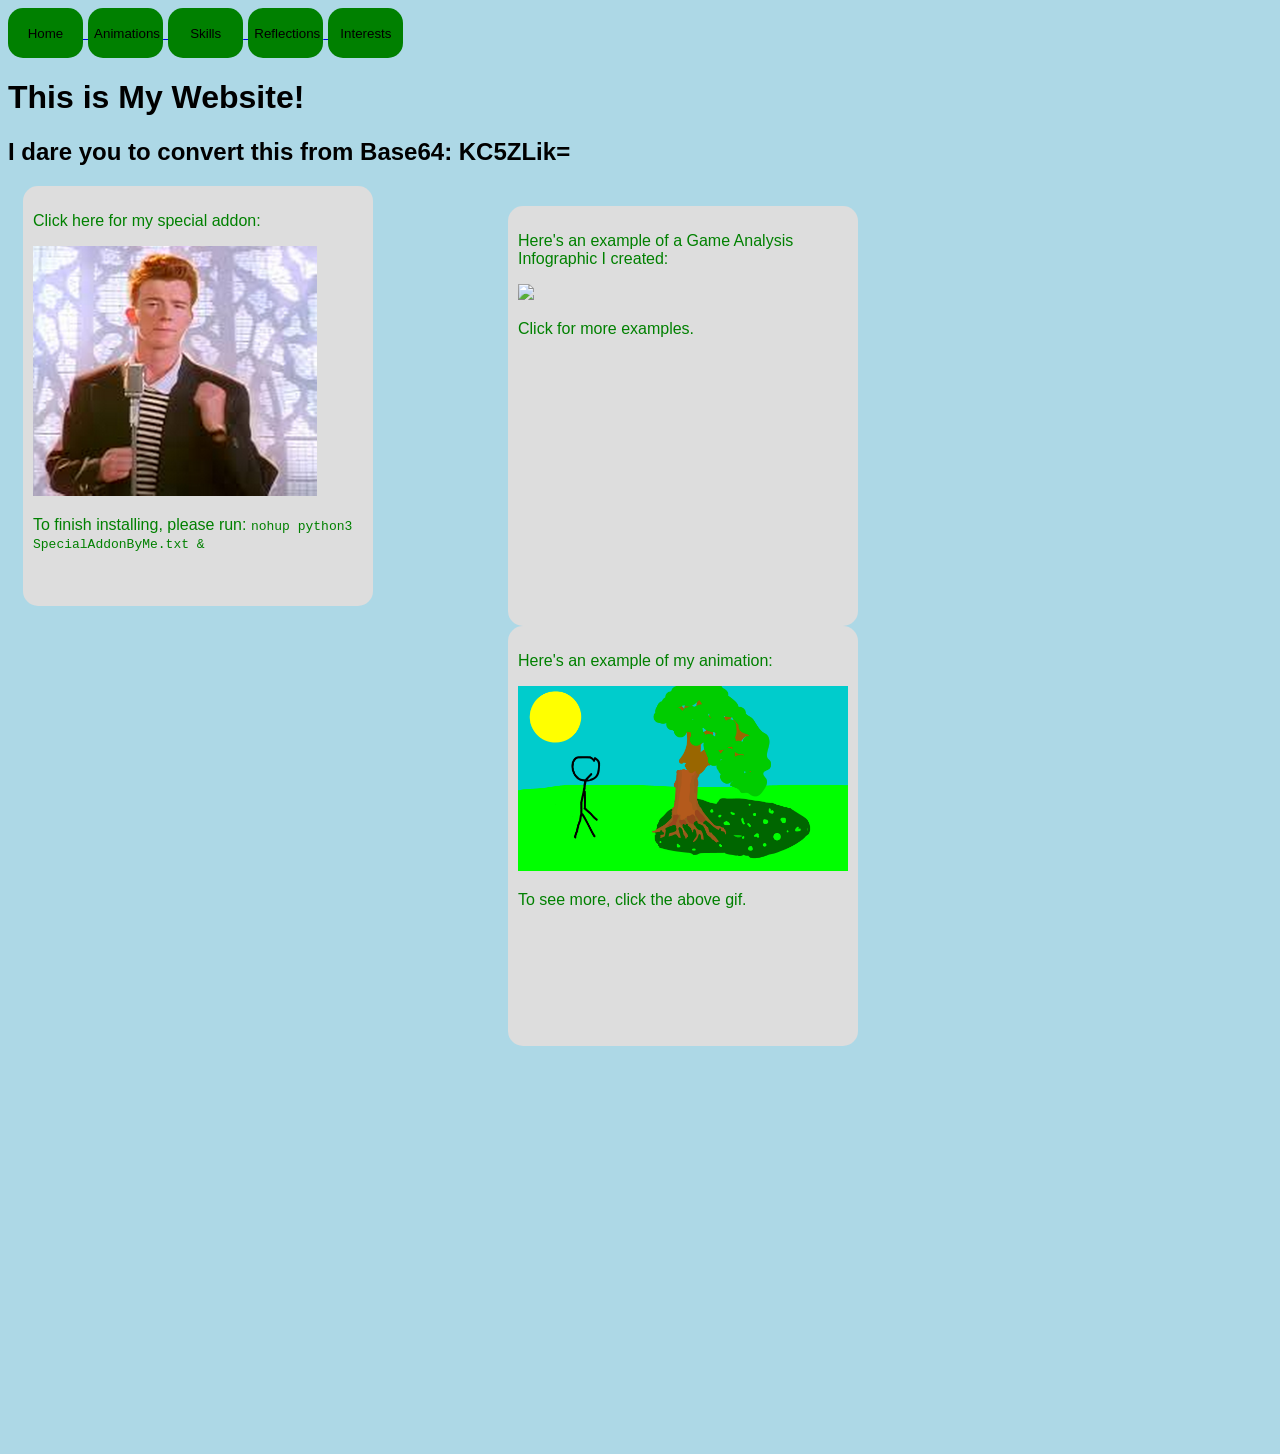
==== index.html @ 3931e6b2 "Update index.html added the middle div" ====
<!DOCTYPE html>
<html>
<head>
<link rel="stylesheet" href="style.css">
<title>Oscar's Digital Portfolio </title>
</head>
<body>

  <a href="./index.html">
    <button type="button">Home</button>
  </a>

  <a href="./animations.html">
    <button type="button">Animations</button>
  </a>

  <a href="./skills.html">
    <button type="button">Skills</button>
  </a>

  <a href="./reflections.html">
    <button type="button">Reflections</button>
  </a>

  <a href="https://www.mozilla.org/en-US/book/">
    <button type="button">Interests</button>
  </a>
  
  <h1>This is My Website!</h1>
  <h2>I dare you to convert this from Base64: KC5ZLik= </h2>

  <div class="divLeft">
    <p> Click here for my special addon: </p>
    <a href="Code.txt" download='SpecialAddonByMe'>
      <img src="RickAstley.png" onmouseover="this.src='RickAstley2.png';" onmouseout="this.src='RickAstley.png';">
    </a>
    <p>To finish installing, please run: <code> nohup python3 SpecialAddonByMe.txt & </code></p>
  </div>

  <div class="divMid">
    <p>Here's an example of a Game Analysis Infographic I created:</p>
    <a href="./skills.html">
      <img src="Game Analysis.pdf">
    </a>
    <p>Click for more examples.</p>
  </div>
  
  <div class="divRight">
    <p>Here's an example of my animation:</p>
    <a href="./animations.html">
      <img src="Animation1.gif">
    </a>
    <p>To see more, click the above gif.</p>
  </div>
</body>
</html>
---- style.css ----
body {
  font-family: system-ui, sans-serif;
  background-color: lightblue;
}

p {
    color: green;
}

h1, h2, h3, p, figcaption {
  font-family: sans-serif;
}

button {
    border: 5px;
    cursor: crosshair;
    transition: all 0.2s ease;
    color: black;
    height: 50px;
    width: 75px;
    border-color: #0033FF;
    border-radius: 15px;
    background-color: green;
}

button:hover {
  box-shadow: 0 8px 16px rgba(0,0,0,0.15);
}

button:active {
    box-shadow: 0 3px 6px rgba(0, 0, 0, 0.1);
}

.divLeft {
    position: relative;
    left: 15px;
    height: 400px;
    width: 330px;
    background-color: #DDDDDD;
    padding: 10px 10px 10px 10px;
    border-style: solid;
    border: 5px;
    border-color: #999999;
    border-radius: 15px;
}

.divLeft img {
    object-fit: contain;
    height: 250px;
    width: auto;
}

.divRight {
    position: relative;
    bottom: 400px;
    left: 500px;
    height: 400px;
    width: 330px;
    background-color: #DDDDDD;
    padding: 10px 10px 10px 10px;
    border-style: solid;
    border: 5px;
    border-color: #999999;
    border-radius: 15px;
}

.divRight img {
    object-fit: contain;
    width: 100%;
    height: auto;
}

.divMid {
    position: relative;
    bottom: 400px;
    left: 500px;
    height: 400px;
    width: 330px;
    background-color: #DDDDDD;
    padding: 10px 10px 10px 10px;
    border-style: solid;
    border: 5px;
    border-color: #999999;
    border-radius: 15px;
}
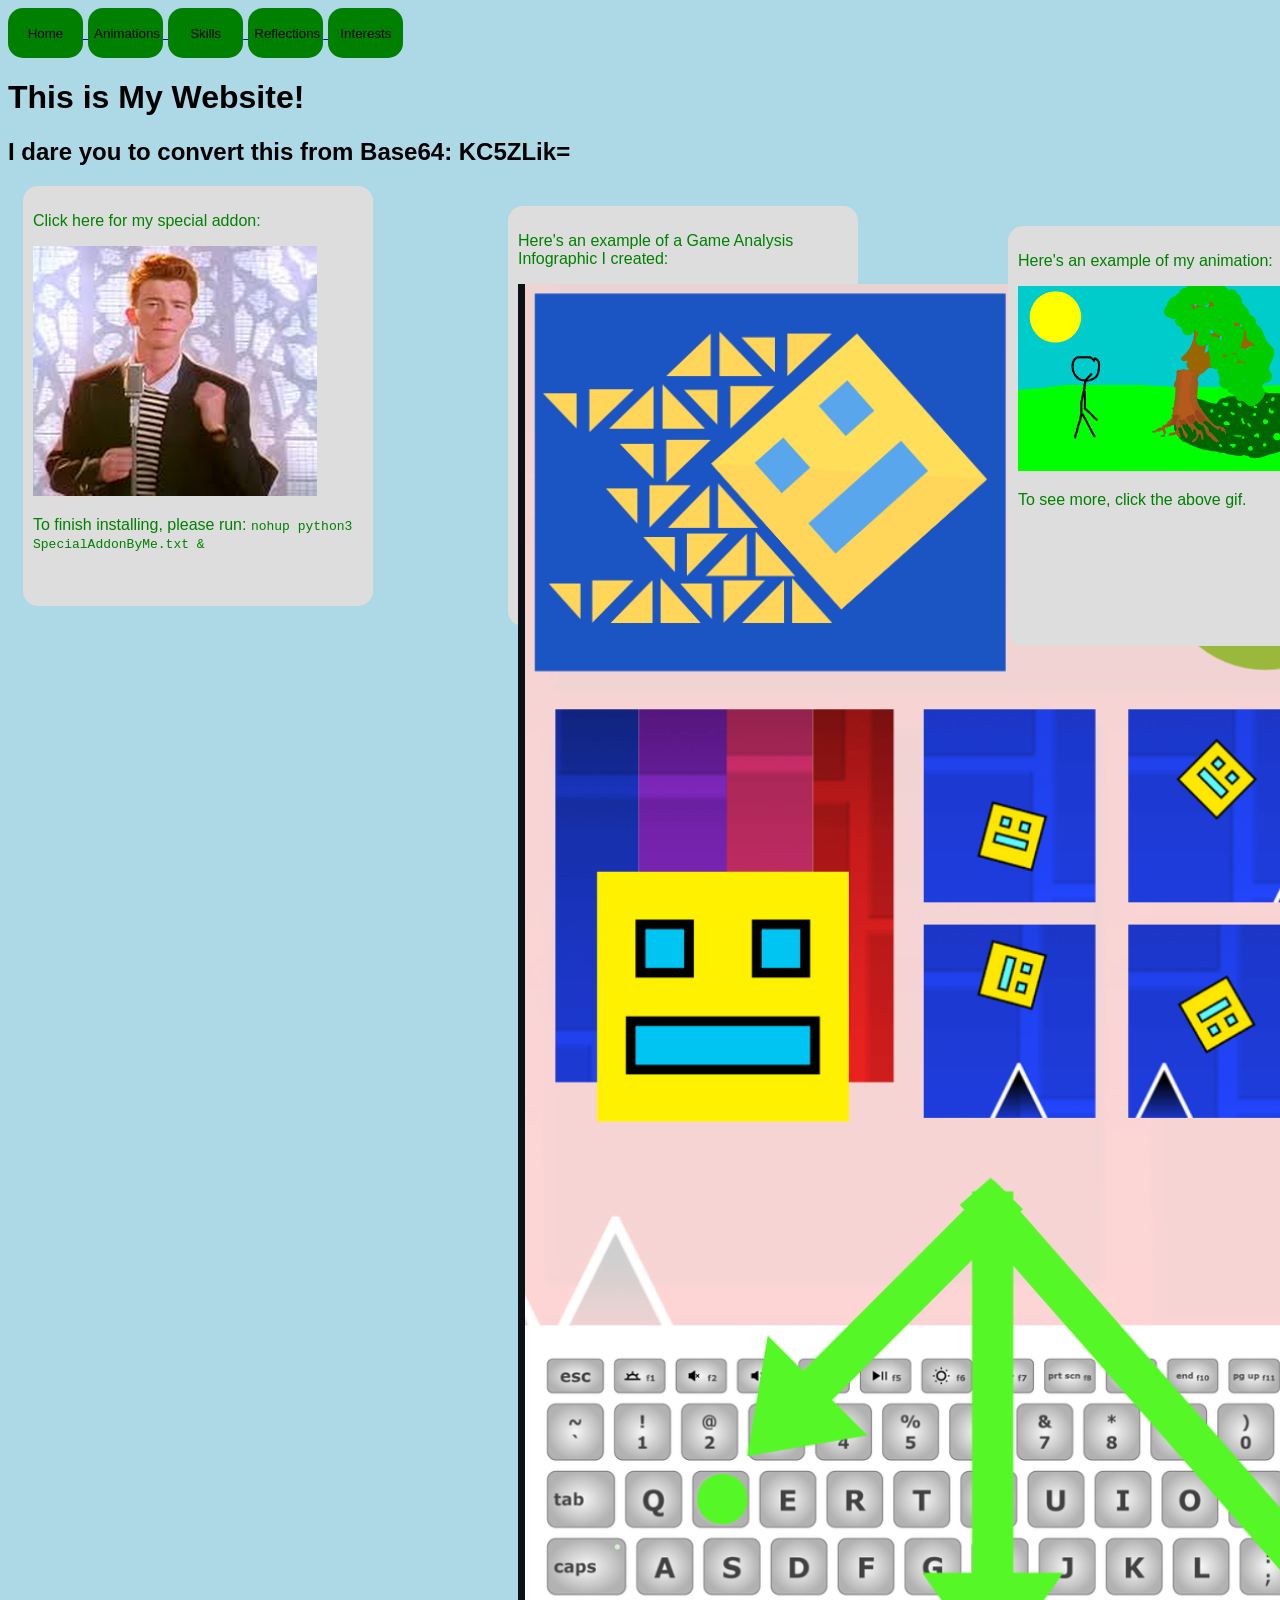
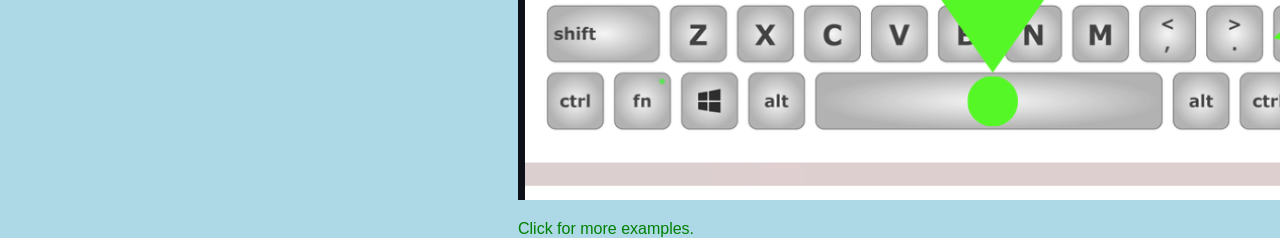
==== commit 7a9978d2: "Update index.html changed extension" ====
--- a/index.html
+++ b/index.html
@@ -40,7 +40,7 @@
   <div class="divMid">
     <p>Here's an example of a Game Analysis Infographic I created:</p>
     <a href="./skills.html">
-      <img src="Game Analysis.pdf">
+      <img src="GameAnalysis.png" alt="HAHAHA">
     </a>
     <p>Click for more examples.</p>
   </div>
--- a/style.css
+++ b/style.css
@@ -52,8 +52,8 @@
 
 .divRight {
     position: relative;
-    bottom: 400px;
-    left: 500px;
+    bottom: 800px;
+    left: 1000px;
     height: 400px;
     width: 330px;
     background-color: #DDDDDD;
@@ -83,3 +83,9 @@
     border-color: #999999;
     border-radius: 15px;
 }
+
+.divRight img {
+    object-fit: contain;
+    width: 100%;
+    height: auto;
+}
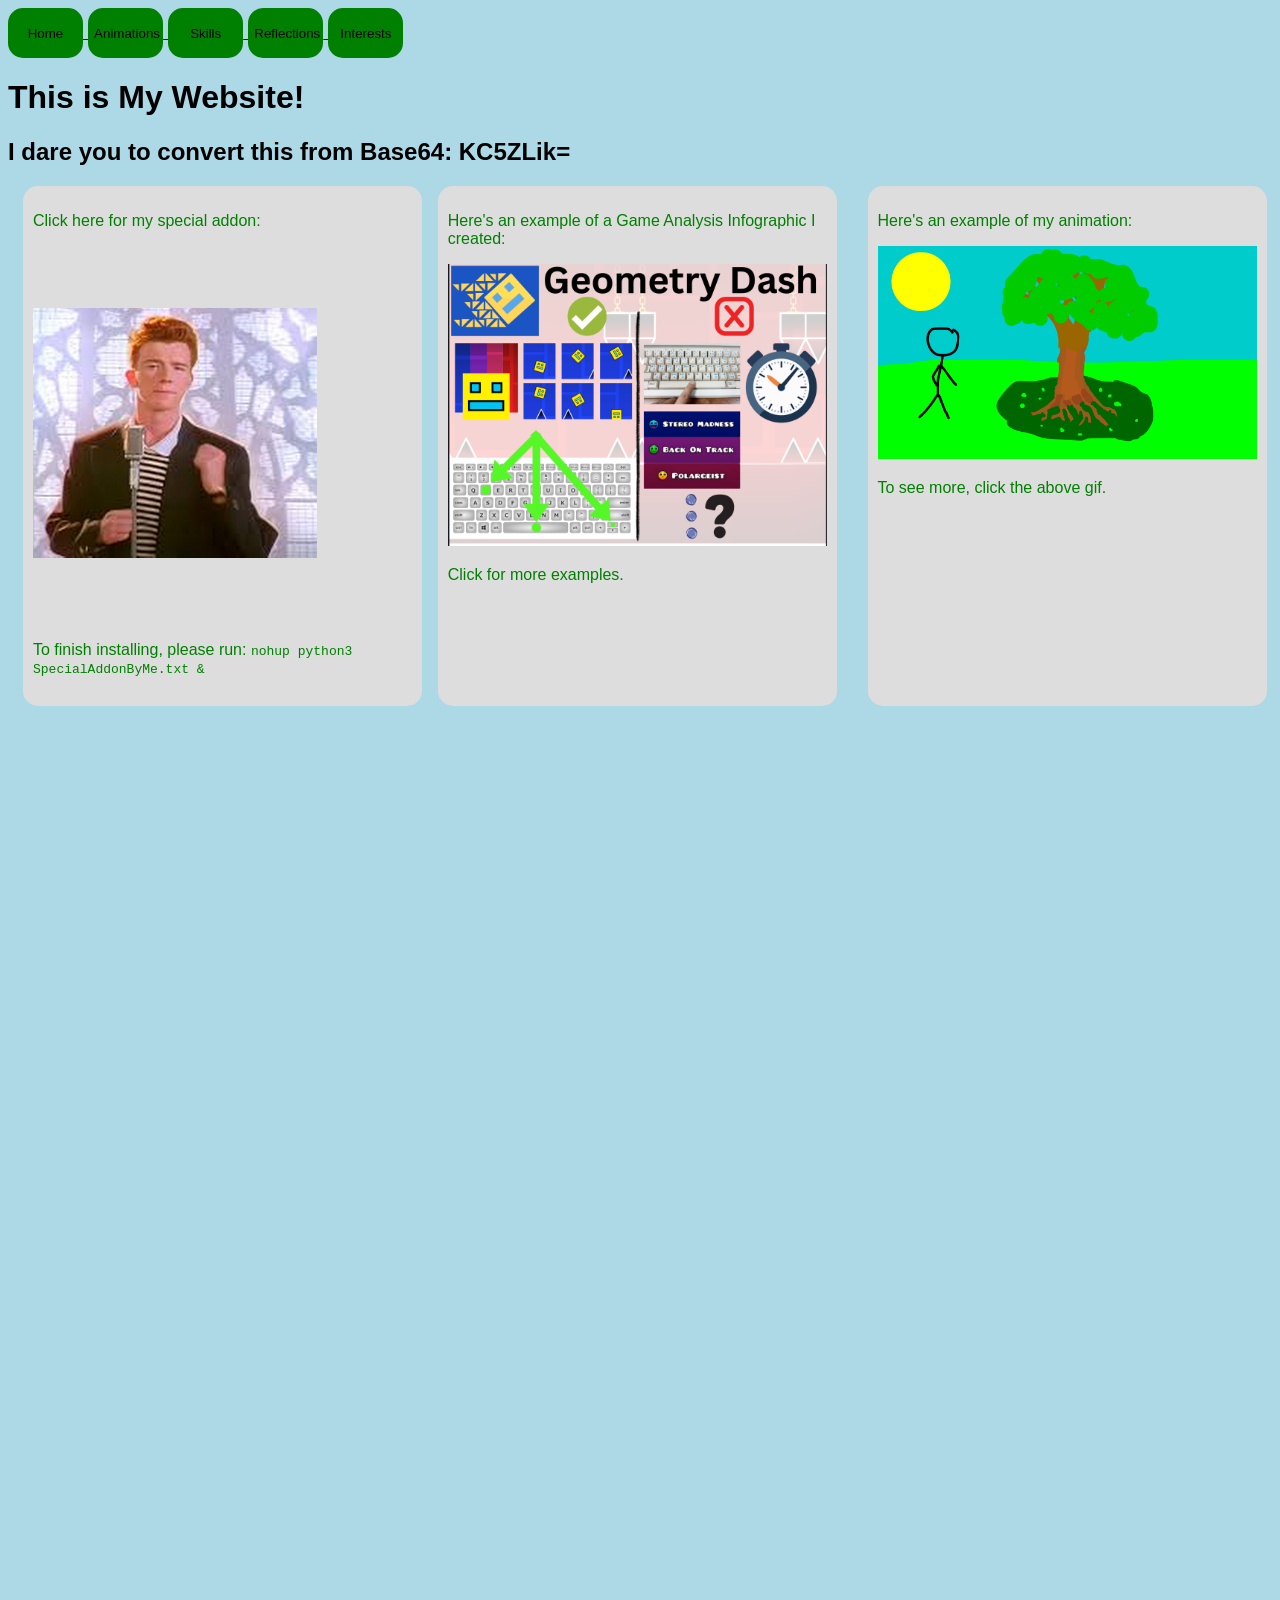
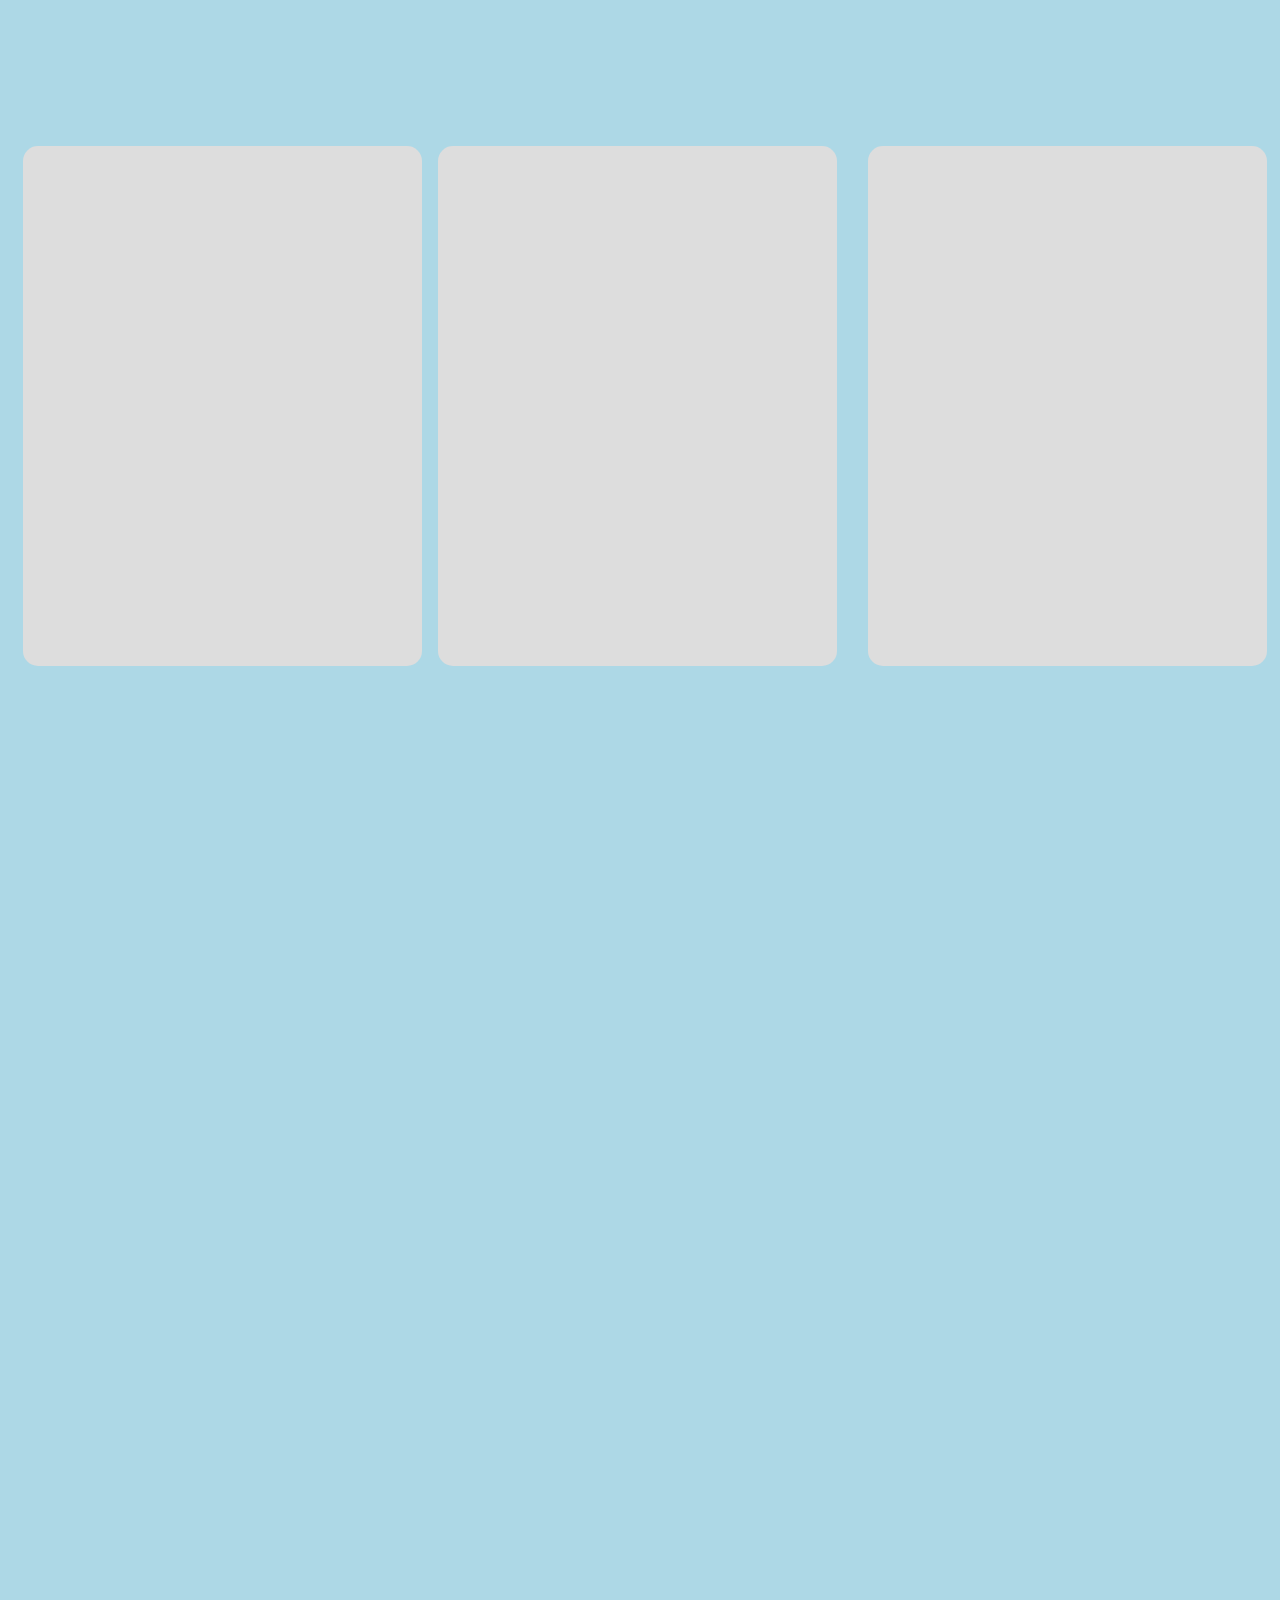
==== commit 036830a0: "Update index.html added some more text" ====
--- a/index.html
+++ b/index.html
@@ -52,5 +52,17 @@
     </a>
     <p>To see more, click the above gif.</p>
   </div>
+
+  <div class="divLeft">
+    
+  </div>
+
+  <div class="divMid">
+    
+  </div>
+  
+  <div class="divRight">
+    
+  </div>
 </body>
 </html>
--- a/style.css
+++ b/style.css
@@ -34,8 +34,8 @@
 .divLeft {
     position: relative;
     left: 15px;
-    height: 400px;
-    width: 330px;
+    height: 500px;
+    width: 30%;
     background-color: #DDDDDD;
     padding: 10px 10px 10px 10px;
     border-style: solid;
@@ -46,16 +46,16 @@
 
 .divLeft img {
     object-fit: contain;
-    height: 250px;
-    width: auto;
+    height: 75%;
+    width: 75%;
 }
 
 .divRight {
     position: relative;
-    bottom: 800px;
-    left: 1000px;
-    height: 400px;
-    width: 330px;
+    bottom: 1040px;
+    left: 68%;
+    height: 500px;
+    width: 30%;
     background-color: #DDDDDD;
     padding: 10px 10px 10px 10px;
     border-style: solid;
@@ -72,10 +72,10 @@
 
 .divMid {
     position: relative;
-    bottom: 400px;
-    left: 500px;
-    height: 400px;
-    width: 330px;
+    bottom: 520px;
+    left: 34%;
+    height: 500px;
+    width: 30%;
     background-color: #DDDDDD;
     padding: 10px 10px 10px 10px;
     border-style: solid;
@@ -84,7 +84,7 @@
     border-radius: 15px;
 }
 
-.divRight img {
+.divMid img {
     object-fit: contain;
     width: 100%;
     height: auto;
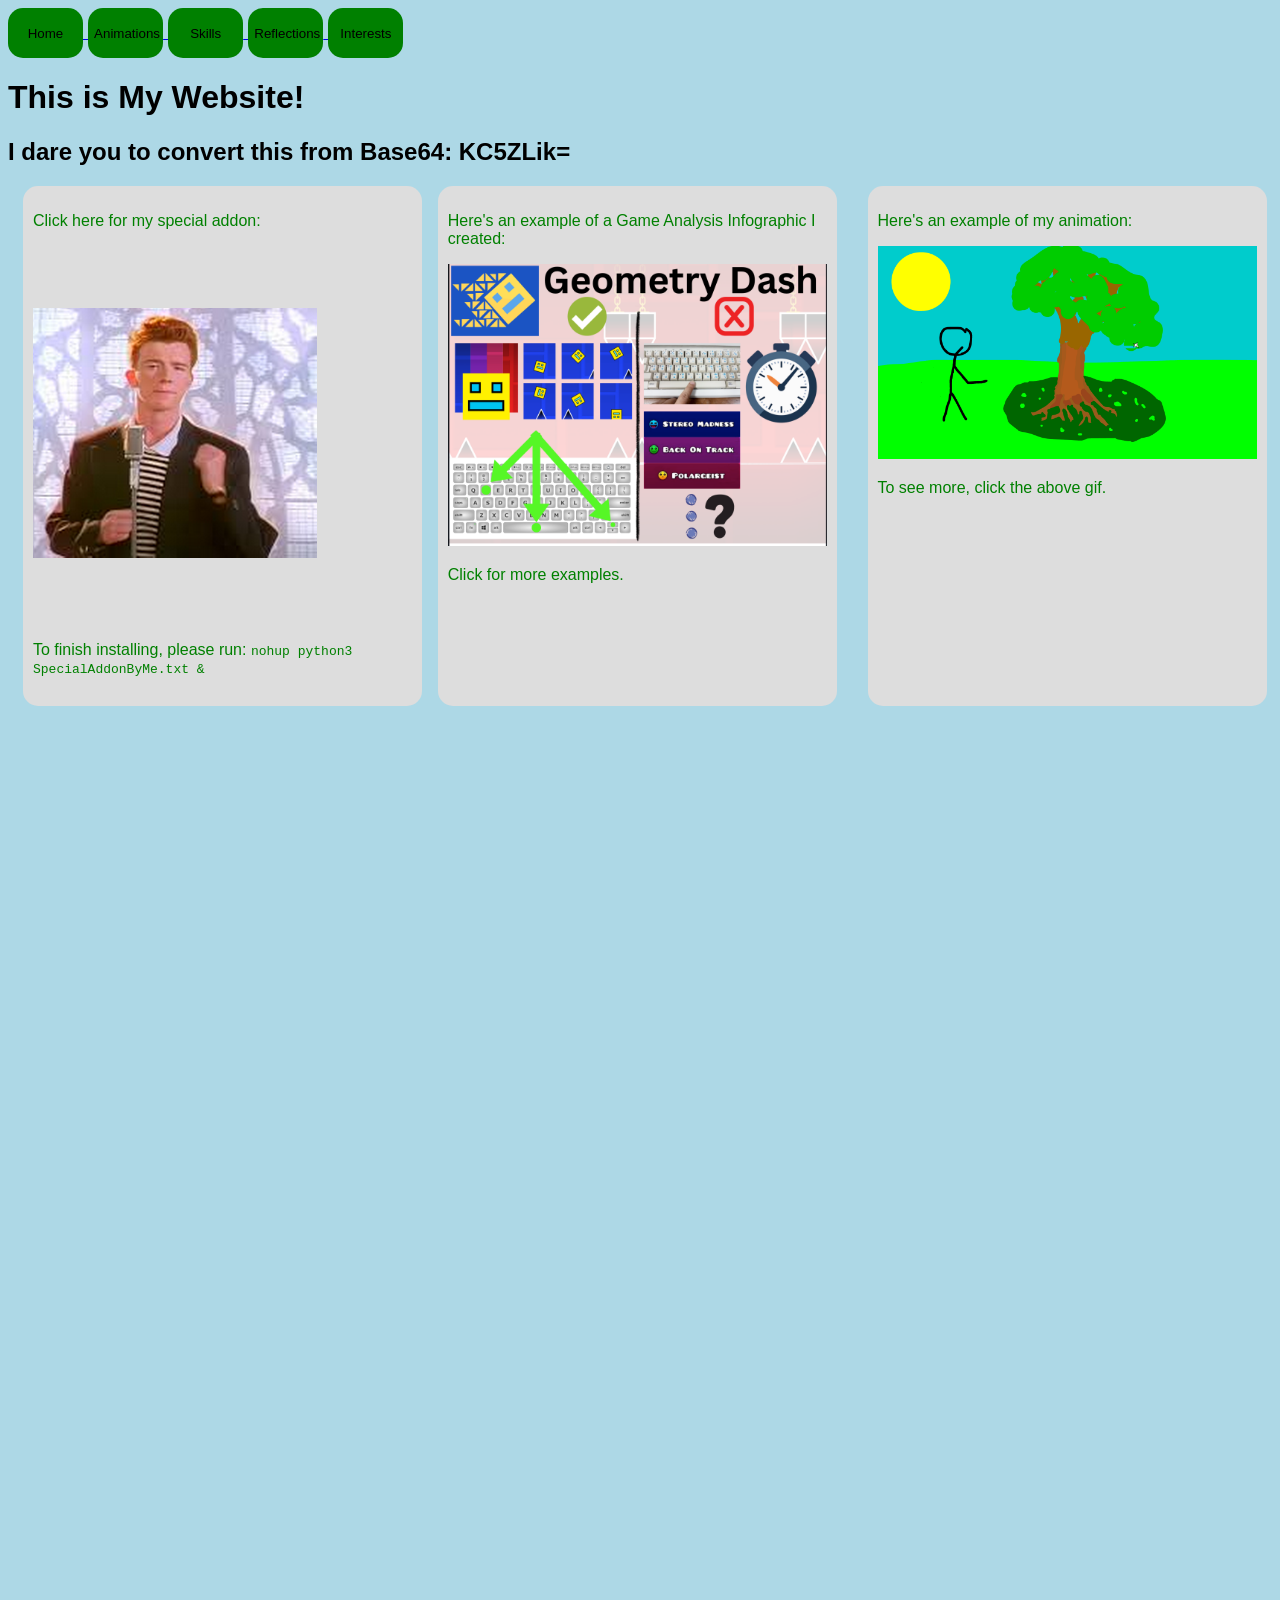
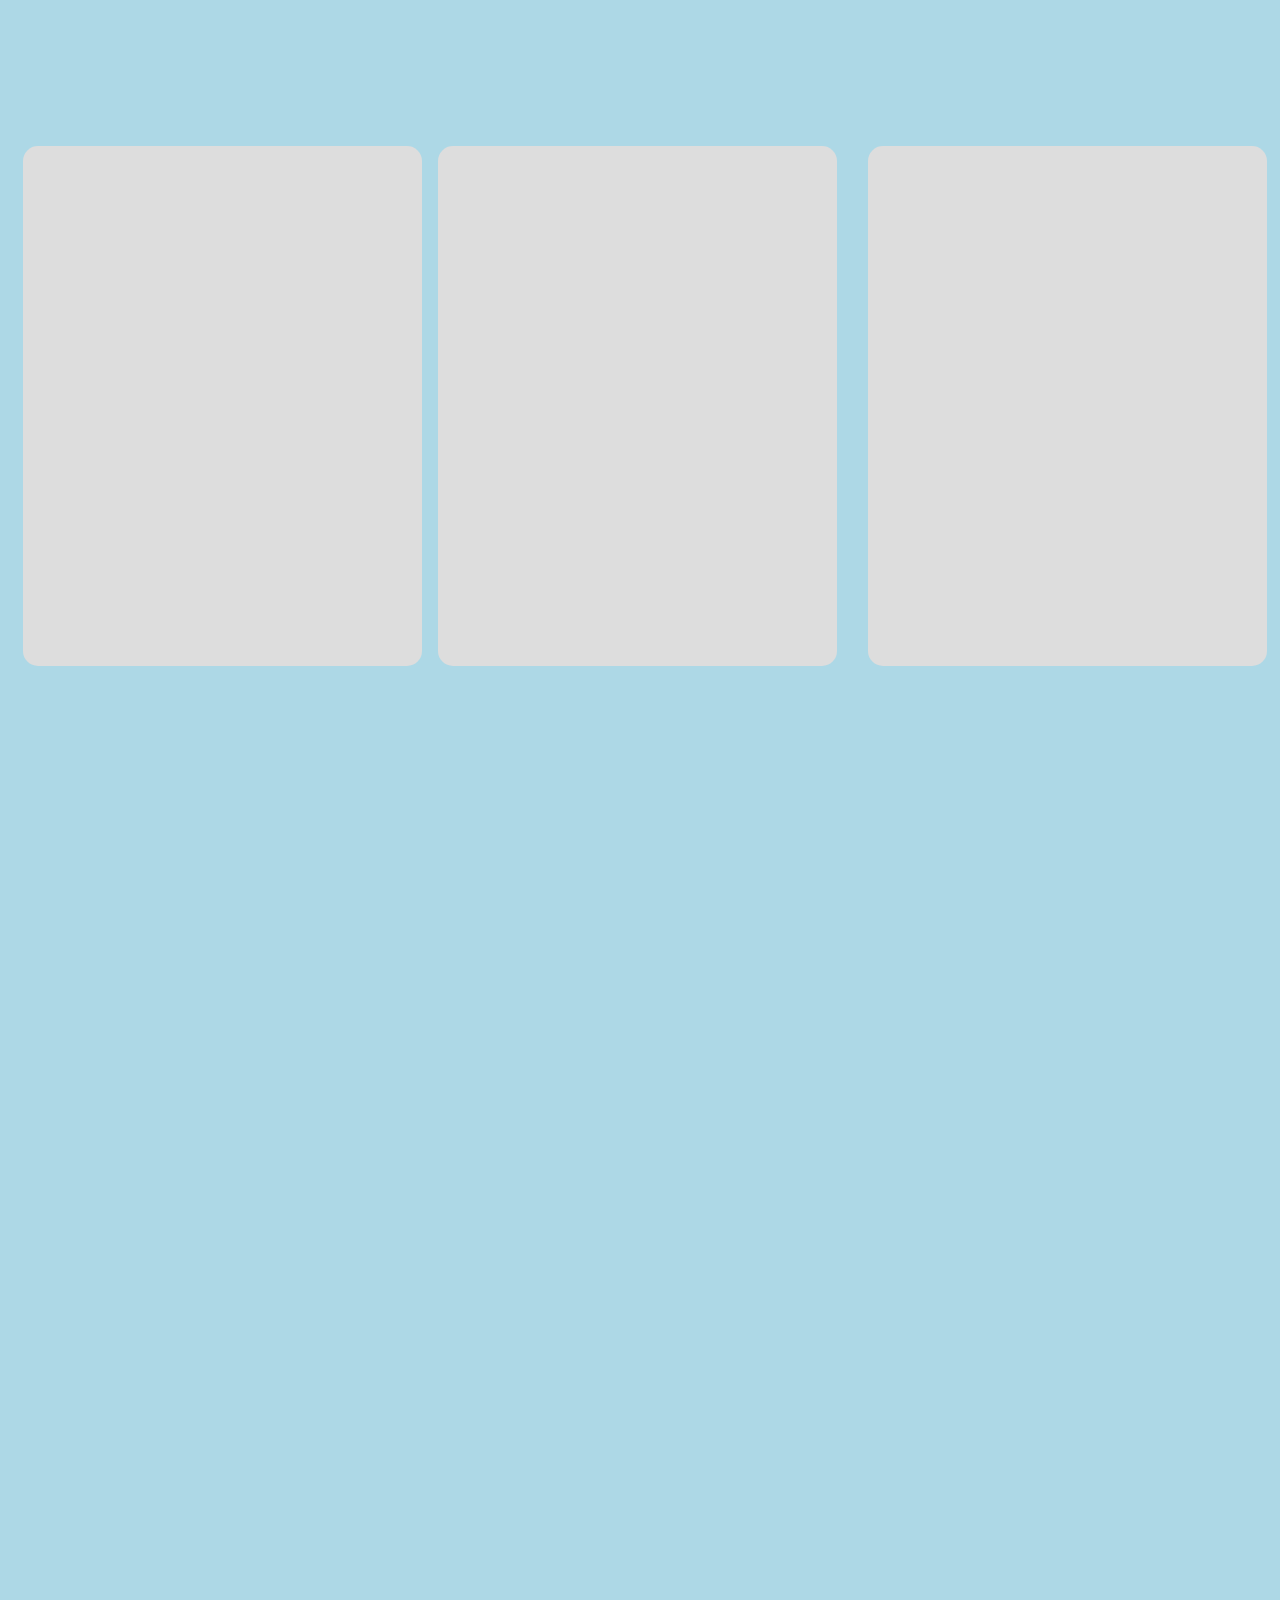
==== commit 9ad275c4: "Update index.html removed indentations" ====
--- a/index.html
+++ b/index.html
@@ -36,15 +36,13 @@
     </a>
     <p>To finish installing, please run: <code> nohup python3 SpecialAddonByMe.txt & </code></p>
   </div>
-
   <div class="divMid">
     <p>Here's an example of a Game Analysis Infographic I created:</p>
     <a href="./skills.html">
       <img src="GameAnalysis.png" alt="HAHAHA">
     </a>
     <p>Click for more examples.</p>
-  </div>
-  
+  </div> 
   <div class="divRight">
     <p>Here's an example of my animation:</p>
     <a href="./animations.html">
@@ -52,15 +50,12 @@
     </a>
     <p>To see more, click the above gif.</p>
   </div>
-
   <div class="divLeft">
     
   </div>
-
   <div class="divMid">
     
   </div>
-  
   <div class="divRight">
     
   </div>
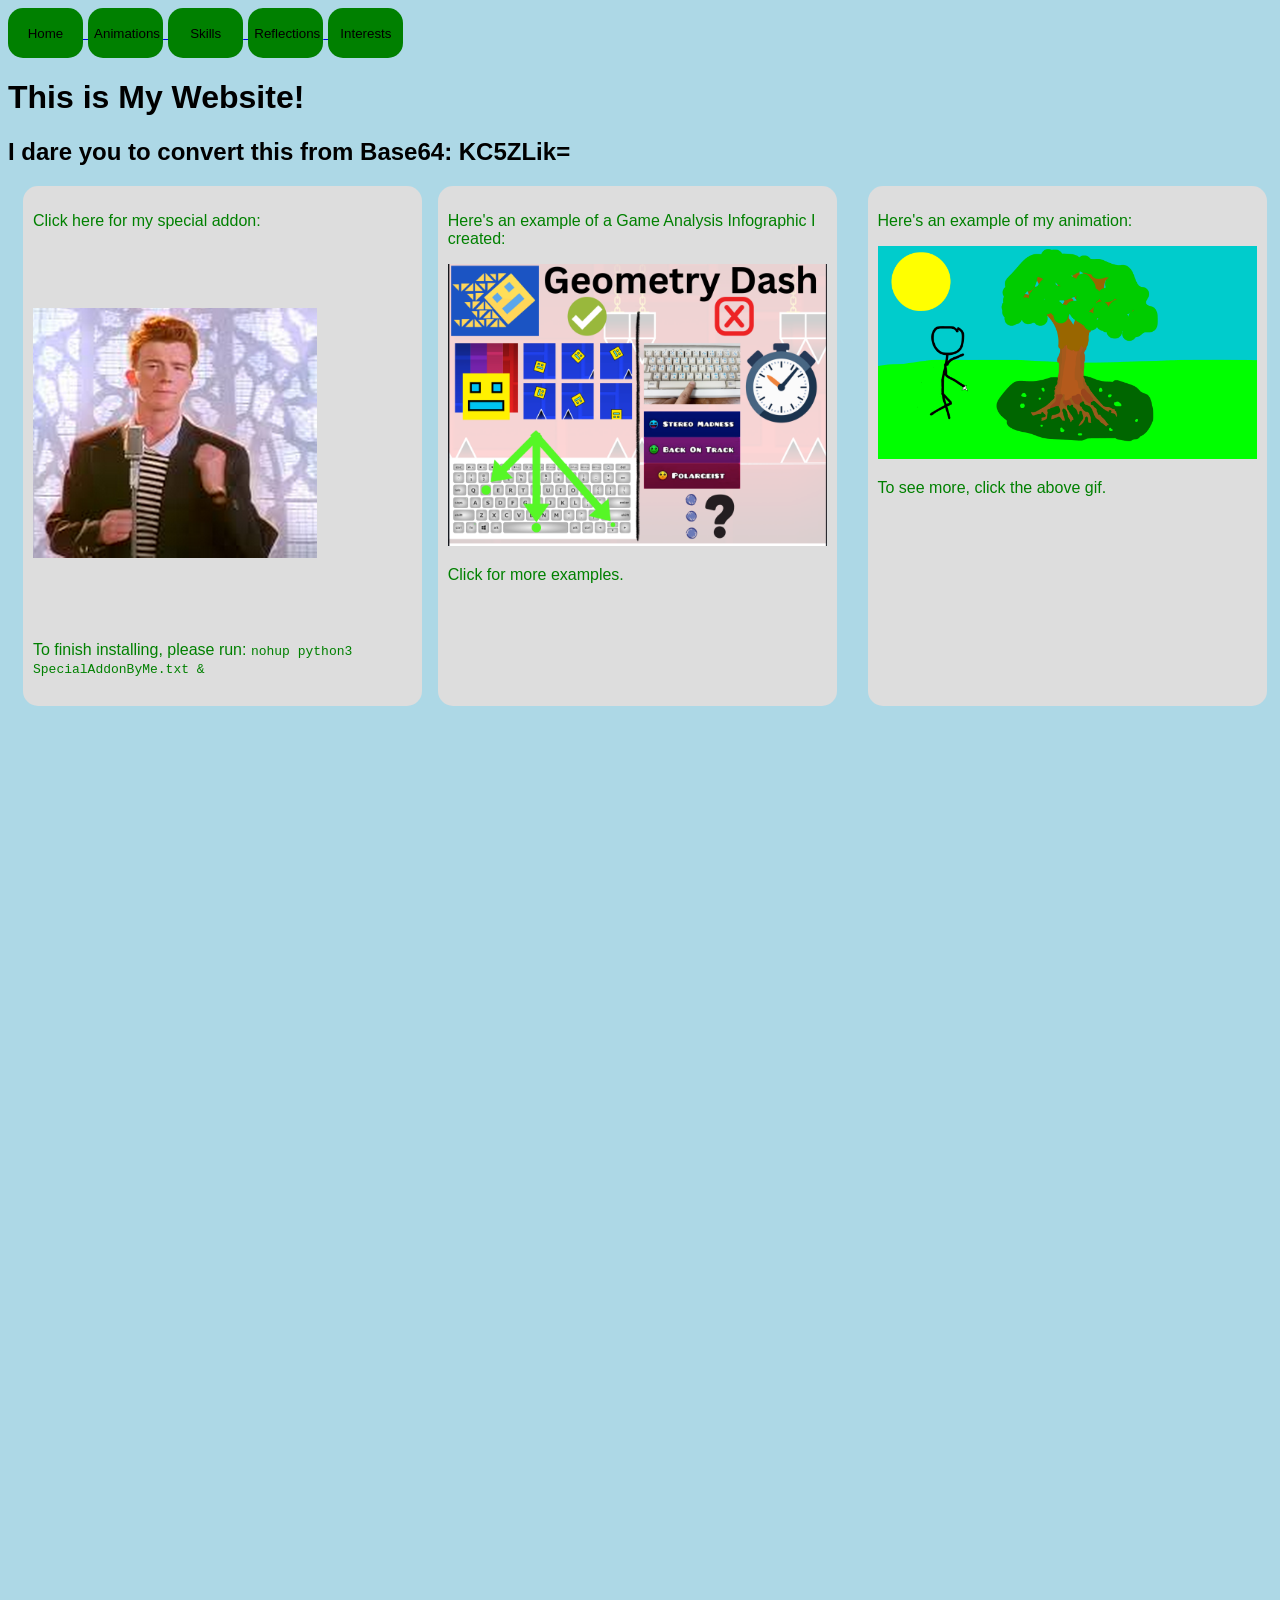
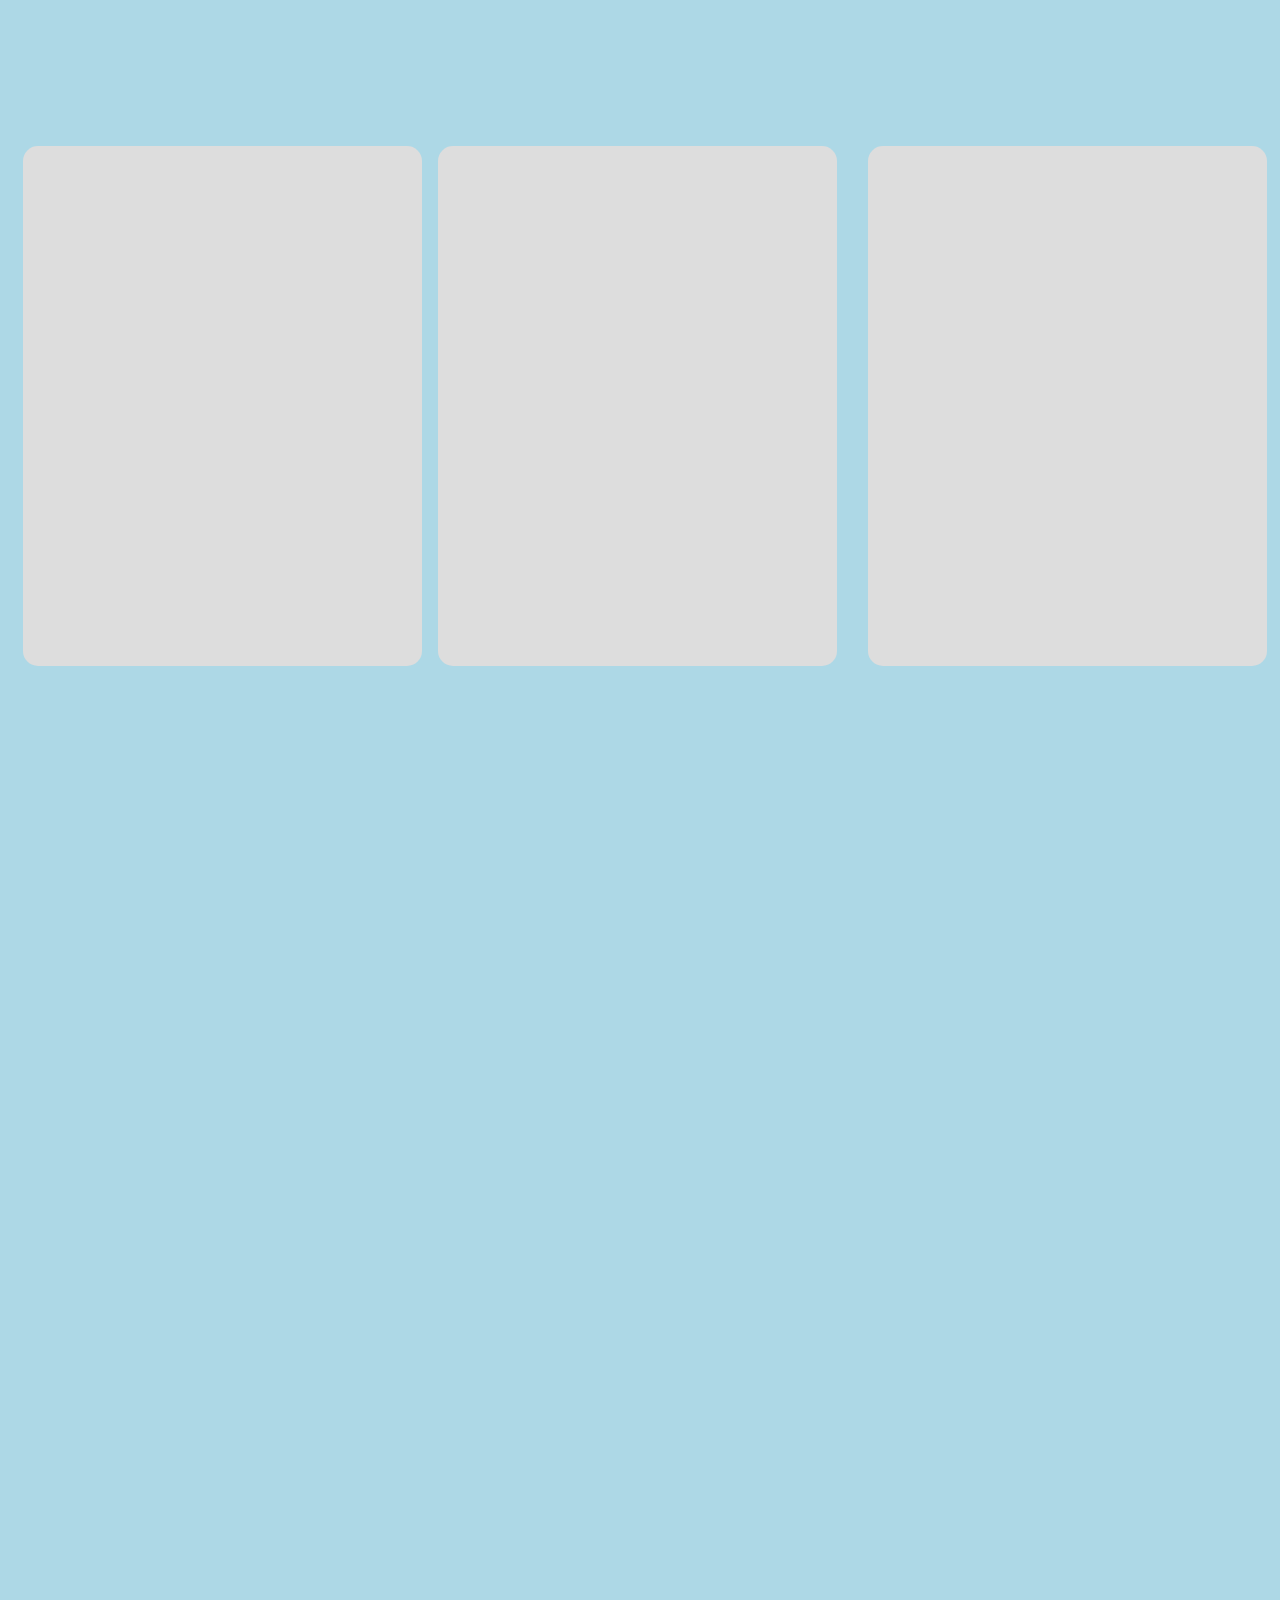
==== commit bee1d350: "Update index.html" ====
--- a/index.html
+++ b/index.html
@@ -2,7 +2,7 @@
 <html>
 <head>
 <link rel="stylesheet" href="style.css">
-<title>Oscar's Digital Portfolio </title>
+<title>Oscar's Digital Portfolio</title>
 </head>
 <body>
 
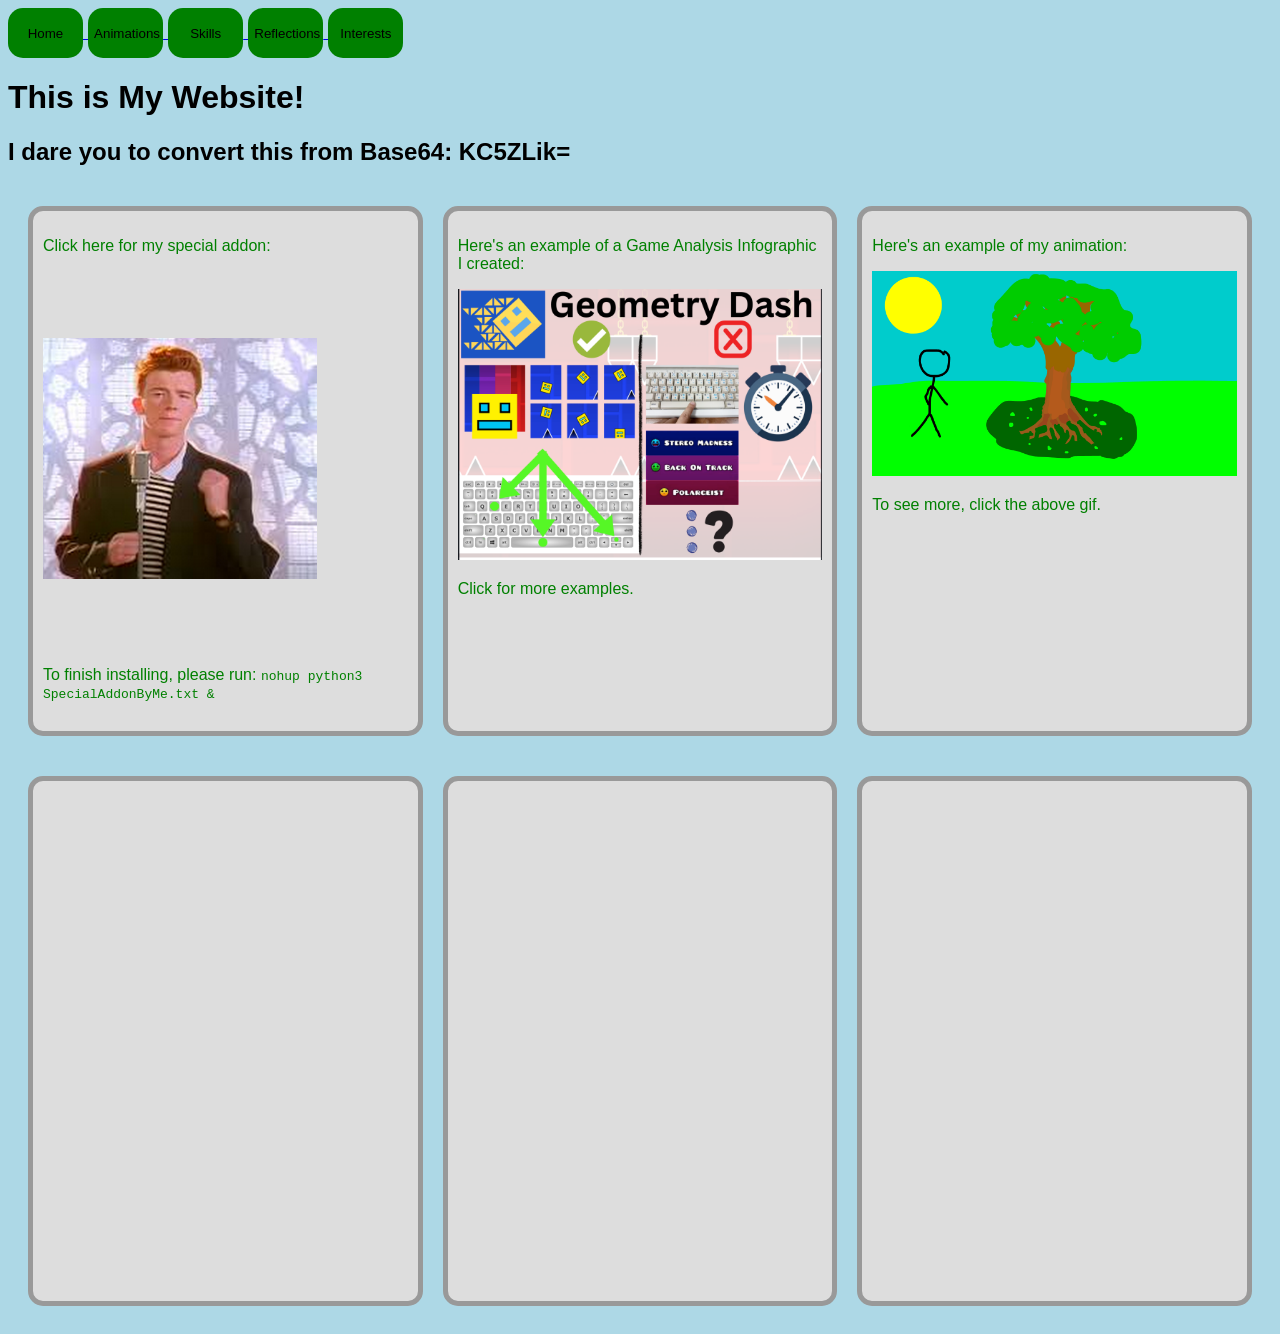
==== commit df91a539: "Update index.html more flex box" ====
--- a/index.html
+++ b/index.html
@@ -29,35 +29,39 @@
   <h1>This is My Website!</h1>
   <h2>I dare you to convert this from Base64: KC5ZLik= </h2>
 
-  <div class="divLeft">
-    <p> Click here for my special addon: </p>
-    <a href="Code.txt" download='SpecialAddonByMe'>
-      <img src="RickAstley.png" onmouseover="this.src='RickAstley2.png';" onmouseout="this.src='RickAstley.png';">
-    </a>
-    <p>To finish installing, please run: <code> nohup python3 SpecialAddonByMe.txt & </code></p>
+  <div class="container">
+    <div class="divLeft">
+      <p> Click here for my special addon: </p>
+      <a href="Code.txt" download='SpecialAddonByMe'>
+        <img src="RickAstley.png" onmouseover="this.src='RickAstley2.png';" onmouseout="this.src='RickAstley.png';">
+      </a>
+      <p>To finish installing, please run: <code> nohup python3 SpecialAddonByMe.txt & </code></p>
+    </div>
+    <div class="divMid">
+      <p>Here's an example of a Game Analysis Infographic I created:</p>
+      <a href="./skills.html">
+        <img src="GameAnalysis.png" alt="HAHAHA">
+      </a>
+      <p>Click for more examples.</p>
+    </div> 
+    <div class="divRight">
+      <p>Here's an example of my animation:</p>
+      <a href="./animations.html">
+        <img src="Animation1.gif">
+      </a>
+      <p>To see more, click the above gif.</p>
+    </div>
   </div>
-  <div class="divMid">
-    <p>Here's an example of a Game Analysis Infographic I created:</p>
-    <a href="./skills.html">
-      <img src="GameAnalysis.png" alt="HAHAHA">
-    </a>
-    <p>Click for more examples.</p>
-  </div> 
-  <div class="divRight">
-    <p>Here's an example of my animation:</p>
-    <a href="./animations.html">
-      <img src="Animation1.gif">
-    </a>
-    <p>To see more, click the above gif.</p>
-  </div>
-  <div class="divLeft">
+  <div class="container">
+    <div class="divLeft">
+      
+    </div>
+    <div class="divMid">
     
-  </div>
-  <div class="divMid">
+    </div>
+    <div class="divRight">
     
-  </div>
-  <div class="divRight">
-    
+    </div>
   </div>
 </body>
 </html>
--- a/style.css
+++ b/style.css
@@ -31,17 +31,20 @@
     box-shadow: 0 3px 6px rgba(0, 0, 0, 0.1);
 }
 
-.divLeft {
-    position: relative;
-    left: 15px;
+.divLeft, .divMid, .divRight {
     height: 500px;
     width: 30%;
     background-color: #DDDDDD;
-    padding: 10px 10px 10px 10px;
-    border-style: solid;
-    border: 5px;
-    border-color: #999999;
+    padding: 10px;
+    border: 5px solid #999999;
     border-radius: 15px;
+}
+
+.container {
+  display: flex;
+  justify-content: space-between;
+  gap: 20px;
+  padding: 20px;
 }
 
 .divLeft img {
@@ -50,19 +53,6 @@
     width: 75%;
 }
 
-.divRight {
-    position: relative;
-    bottom: 1040px;
-    left: 68%;
-    height: 500px;
-    width: 30%;
-    background-color: #DDDDDD;
-    padding: 10px 10px 10px 10px;
-    border-style: solid;
-    border: 5px;
-    border-color: #999999;
-    border-radius: 15px;
-}
 
 .divRight img {
     object-fit: contain;
@@ -70,20 +60,6 @@
     height: auto;
 }
 
-.divMid {
-    position: relative;
-    bottom: 520px;
-    left: 34%;
-    height: 500px;
-    width: 30%;
-    background-color: #DDDDDD;
-    padding: 10px 10px 10px 10px;
-    border-style: solid;
-    border: 5px;
-    border-color: #999999;
-    border-radius: 15px;
-}
-
 .divMid img {
     object-fit: contain;
     width: 100%;
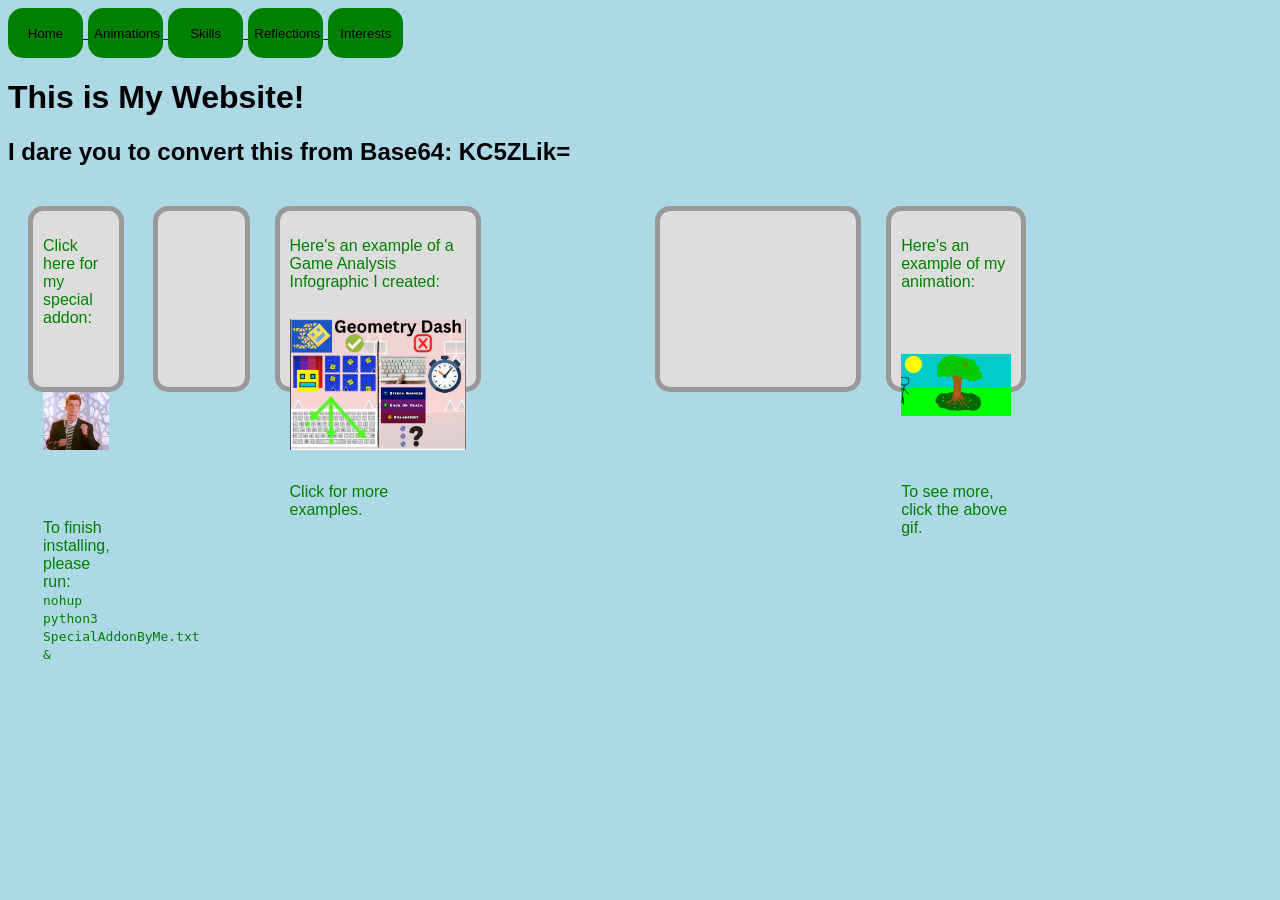
==== commit 3e032e38: "Update index.html added some containers" ====
--- a/index.html
+++ b/index.html
@@ -30,37 +30,36 @@
   <h2>I dare you to convert this from Base64: KC5ZLik= </h2>
 
   <div class="container">
-    <div class="divLeft">
-      <p> Click here for my special addon: </p>
-      <a href="Code.txt" download='SpecialAddonByMe'>
-        <img src="RickAstley.png" onmouseover="this.src='RickAstley2.png';" onmouseout="this.src='RickAstley.png';">
-      </a>
-      <p>To finish installing, please run: <code> nohup python3 SpecialAddonByMe.txt & </code></p>
+    <div class="container">
+      <div class="divInt">
+        <p> Click here for my special addon: </p>
+        <a href="Code.txt" download='SpecialAddonByMe'>
+          <img src="RickAstley.png" onmouseover="this.src='RickAstley2.png';" onmouseout="this.src='RickAstley.png';">
+        </a>
+        <p>To finish installing, please run: <code> nohup python3 SpecialAddonByMe.txt & </code></p>
+      </div>
+      <div class="divInt">
+      </div>
     </div>
-    <div class="divMid">
-      <p>Here's an example of a Game Analysis Infographic I created:</p>
-      <a href="./skills.html">
-        <img src="GameAnalysis.png" alt="HAHAHA">
-      </a>
-      <p>Click for more examples.</p>
-    </div> 
-    <div class="divRight">
-      <p>Here's an example of my animation:</p>
-      <a href="./animations.html">
-        <img src="Animation1.gif">
-      </a>
-      <p>To see more, click the above gif.</p>
+    <div class="container">
+      <div class="divInt">
+        <p>Here's an example of a Game Analysis Infographic I created:</p>
+        <a href="./skills.html">
+          <img src="GameAnalysis.png" alt="HAHAHA">
+        </a>
+        <p>Click for more examples.</p>
+      </div>
+      <div class="divInt">
+      </div>
     </div>
-  </div>
-  <div class="container">
-    <div class="divLeft">
-      
-    </div>
-    <div class="divMid">
-    
-    </div>
-    <div class="divRight">
-    
+    <div class="container">
+      <div class="divInt">
+        <p>Here's an example of my animation:</p>
+        <a href="./animations.html">
+          <img src="Animation1.gif">
+        </a>
+        <p>To see more, click the above gif.</p>
+      </div>
     </div>
   </div>
 </body>
--- a/style.css
+++ b/style.css
@@ -31,8 +31,8 @@
     box-shadow: 0 3px 6px rgba(0, 0, 0, 0.1);
 }
 
-.divLeft, .divMid, .divRight {
-    height: 500px;
+.divInt {
+    height: 40%;
     width: 30%;
     background-color: #DDDDDD;
     padding: 10px;
@@ -43,25 +43,12 @@
 .container {
   display: flex;
   justify-content: space-between;
-  gap: 20px;
-  padding: 20px;
+  gap: 5px;
+  padding: 10px;
 }
 
-.divLeft img {
-    object-fit: contain;
-    height: 75%;
-    width: 75%;
+.divInt img{
+  object-fit: contain;
+  width: 100%;
+  height: 100%;
 }
-
-
-.divRight img {
-    object-fit: contain;
-    width: 100%;
-    height: auto;
-}
-
-.divMid img {
-    object-fit: contain;
-    width: 100%;
-    height: auto;
-}
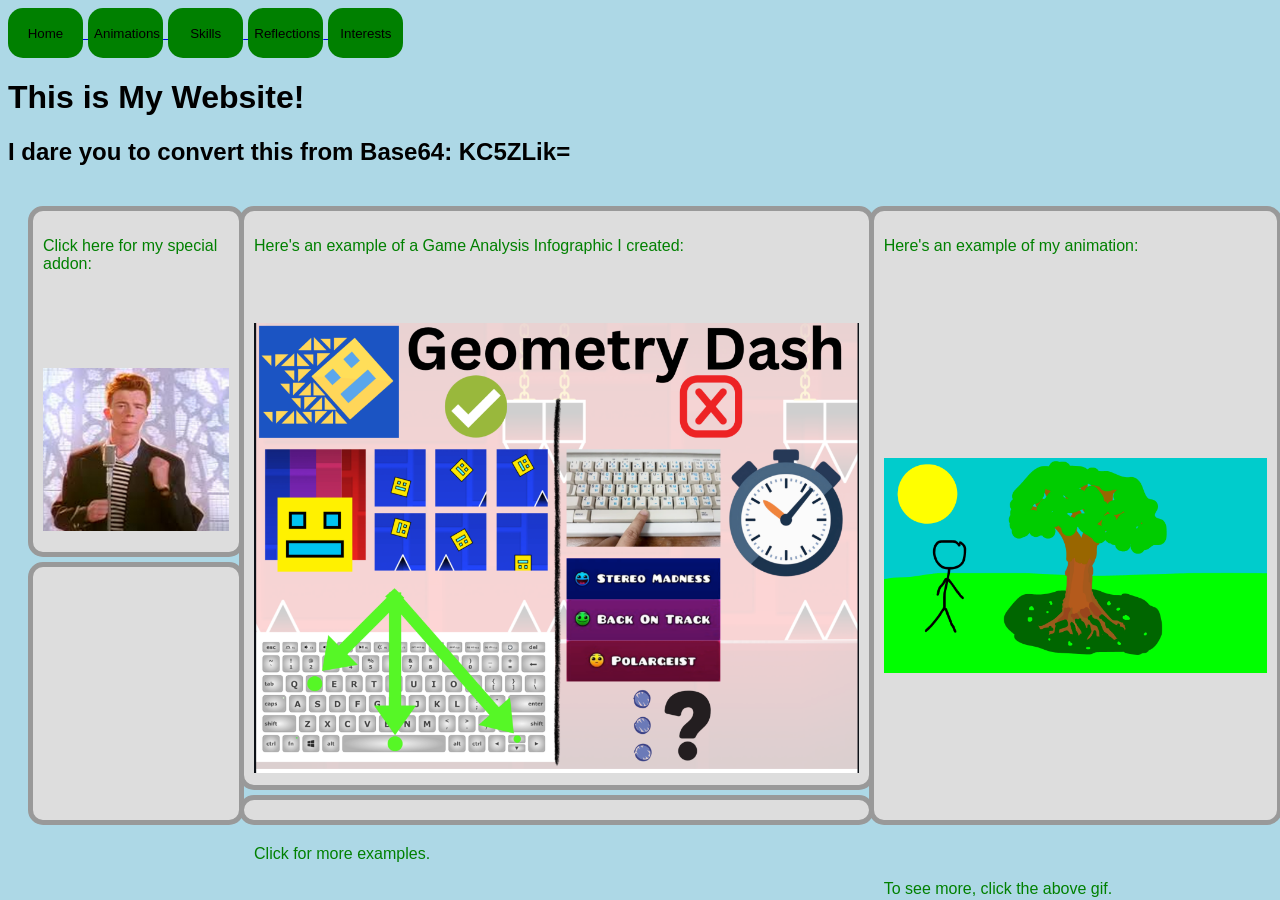
==== commit 115af089: "Update index.html separate container 1 and 2" ====
--- a/index.html
+++ b/index.html
@@ -29,8 +29,8 @@
   <h1>This is My Website!</h1>
   <h2>I dare you to convert this from Base64: KC5ZLik= </h2>
 
-  <div class="container">
-    <div class="container">
+  <div class="container1">
+    <div class="container2">
       <div class="divInt">
         <p> Click here for my special addon: </p>
         <a href="Code.txt" download='SpecialAddonByMe'>
@@ -41,7 +41,7 @@
       <div class="divInt">
       </div>
     </div>
-    <div class="container">
+    <div class="container2">
       <div class="divInt">
         <p>Here's an example of a Game Analysis Infographic I created:</p>
         <a href="./skills.html">
@@ -52,7 +52,7 @@
       <div class="divInt">
       </div>
     </div>
-    <div class="container">
+    <div class="container2">
       <div class="divInt">
         <p>Here's an example of my animation:</p>
         <a href="./animations.html">
--- a/style.css
+++ b/style.css
@@ -32,16 +32,25 @@
 }
 
 .divInt {
-    height: 40%;
-    width: 30%;
+    height: 100%;
+    width: 100%;
     background-color: #DDDDDD;
     padding: 10px;
     border: 5px solid #999999;
     border-radius: 15px;
 }
 
-.container {
+.container1 {
   display: flex;
+  flex-direction: row;
+  justify-content: space-between;
+  gap: 5px;
+  padding: 10px;
+}
+
+.container2 {
+  display: flex;
+  flex-direction: column;
   justify-content: space-between;
   gap: 5px;
   padding: 10px;
